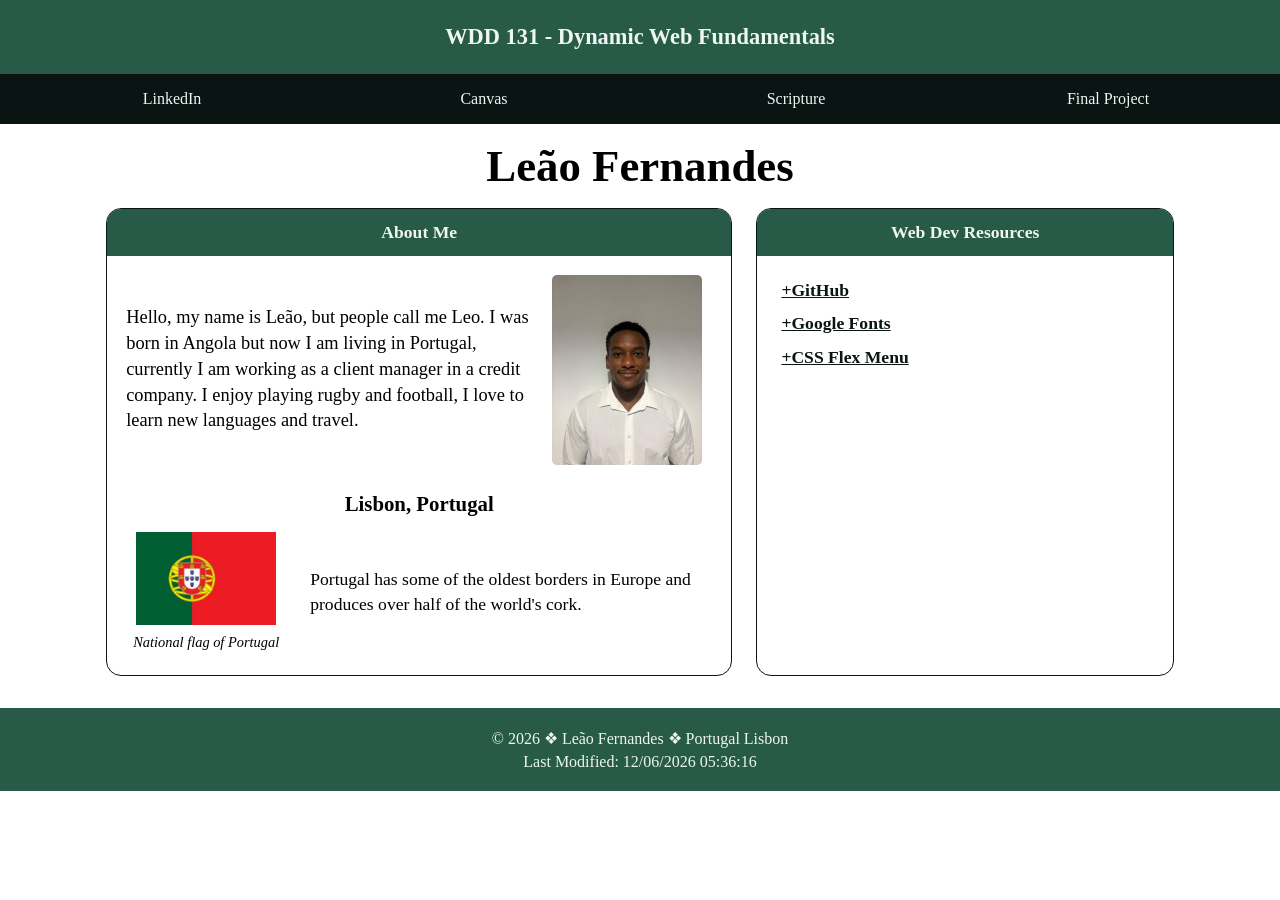
==== index.html @ 3b1e48b4 "Index page" ====
<!DOCTYPE html>
<html lang="en">

<head>
    <meta charset="UTF-8">
    <meta name="viewport" content="width=device-width, initial-scale=1.0">

    <title>WDD 131 - Dynamic Web Fundamentals - Leão Fernandes</title>

    <meta name="description" content="WDD 131 - Dynamic Web Fundamentals - Leão Fernandes - Personal page and projects">

    <meta name="author" content="Leão Fernandes">

    <link rel="stylesheet" href="./styles/base.css">

    <script defer src="scripts/getdates.js"></script>
</head>

<body>

    <header>

        <span id="course-title">
            WDD 131 - Dynamic Web Fundamentals
        </span>

        <nav>
            <a href="">LinkedIn</a>

            <a href="https://byupw.instructure.com/">
                Canvas
            </a>

            <a href="https://www.churchofjesuschrist.org/study/scriptures/bofm/1-ne/3?lang=eng&id=p7#p7">
                Scripture
            </a>

            <a href="">
                Final Project
            </a>
        </nav>

    </header>


    <main>

        <h1>Leão Fernandes</h1>

        <section class="cards">

            <!-- ABOUT ME CARD -->
            <section class="card">

                <h3 class="headercard">
                    About Me
                </h3>

                <div class="about-content">

                    <p>
                        Hello, my name is Leão, but people call me Leo.
                        I was born in Angola but now I am living in Portugal,
                        currently I am working as a client manager in a credit
                        company. I enjoy playing rugby and football, I love to
                        learn new languages and travel.
                    </p>

                    <img src="./images/selfpicture.jpg" alt="Personal photo of the author of the website">

                </div>


                <h3 class="country-title">
                    Lisbon, Portugal
                </h3>


                <div class="country-content">

                    <figure>

                        <img src="./images/Flag_of_Portugal_(official).svg.jpg" alt="Portugal national flag">

                        <figcaption>
                            National flag of Portugal
                        </figcaption>

                    </figure>


                    <p>
                        Portugal has some of the oldest borders in Europe
                        and produces over half of the world's cork.
                    </p>

                </div>

            </section>


            <!-- WEB RESOURCES CARD -->
            <section class="card">

                <h3 class="headercard">
                    Web Dev Resources
                </h3>

                <div class="resources">

                    <a href="https://github.com/">
                        +GitHub
                    </a>

                    <a href="https://fonts.google.com/">
                        +Google Fonts
                    </a>

                    <a href="https://codepen.io/BYU-Idaho/pen/azoRxXX">
                        +CSS Flex Menu
                    </a>

                </div>

            </section>

        </section>

    </main>


    <footer>

        <p>
            © <span id="currentyear">2026</span>
            ❖ Leão Fernandes ❖ Portugal Lisbon
        </p>

        <p id="lastModified"></p>

    </footer>


    <script>
        document.getElementById("lastModified").textContent =
            `Last Modified: ${document.lastModified}`;
    </script>

</body>

</html>
---- styles/base.css ----
* {
    padding: 0;
    margin: 0;
    box-sizing: border-box;
}


:root {
    --primary-color: #285A48;
    --secondary-color: #eef6f2;
    --third-color: #091413;
    --font-family: 'Times New Roman', Times, serif;
}


/* ---------------- HEADER ---------------- */

header {
    background-color: var(--primary-color);
    color: var(--secondary-color);

    text-align: center;

    padding-top: 1.5rem;
}


#course-title {
    display: block;

    font-family: var(--font-family);
    font-size: 1.4rem;
    font-weight: bold;

    padding-bottom: 1.5rem;
}


nav {
    background-color: var(--third-color);

    display: grid;
    grid-template-columns: repeat(4, 1fr);

    padding: 1rem;

    font-family: var(--font-family);
}


nav a {
    color: var(--secondary-color);

    text-decoration: none;

    font-size: 1rem;
}


nav a:hover {
    text-decoration: underline;
}


/* ---------------- MAIN ---------------- */

main {
    background-color: white;

    padding-bottom: 2rem;

    text-align: center;
}


main h1 {
    font-family: var(--font-family);

    font-size: 2.8rem;

    padding: 1rem 0;
}


/* ---------------- CARDS ---------------- */

.cards {
    max-width: 1100px;

    margin: 0 auto;

    display: grid;

    grid-template-columns: 1.5fr 1fr;

    gap: 1.5rem;

    padding: 0 1rem;
}


.card {
    border: 1px solid var(--third-color);

    border-radius: 15px;

    overflow: hidden;

    min-height: 300px;

    font-family: var(--font-family);
}


/* ---------------- CARD HEADER ---------------- */

.headercard {
    background-color: var(--primary-color);

    color: var(--secondary-color);

    padding: 0.8rem;

    font-size: 1.1rem;

    text-align: center;
}


/* ---------------- ABOUT SECTION ---------------- */

.about-content {
    display: grid;

    grid-template-columns: 1fr 160px;

    align-items: center;

    gap: 1rem;

    padding: 1.2rem;
}


.about-content p {
    font-size: 1.15rem;

    line-height: 1.4;

    text-align: left;
}


.about-content img {
    width: 150px;

    height: 190px;

    object-fit: cover;

    border-radius: 5px;
}


/* ---------------- COUNTRY ---------------- */

.country-title {
    font-size: 1.3rem;

    margin: 0.5rem 0 1rem;
}


.country-content {
    display: grid;

    grid-template-columns: 160px 1fr;

    align-items: center;

    gap: 1.5rem;

    padding: 0 1.2rem 1.5rem;
}


.country-content figure {
    text-align: center;
}


.country-content img {
    width: 140px;

    height: auto;

    border-radius: 0;
}


.country-content figcaption {
    font-size: 0.9rem;

    font-style: italic;

    margin-top: 0.3rem;
}


.country-content p {
    font-size: 1.1rem;

    line-height: 1.4;

    text-align: left;
}


/* ---------------- RESOURCES ---------------- */

.resources {
    display: flex;

    flex-direction: column;

    align-items: flex-start;

    gap: 0.8rem;

    padding: 1.5rem;

    font-size: 1.1rem;
}


.resources a {
    color: var(--third-color);

    font-weight: bold;
}


.resources a:hover {
    color: var(--primary-color);
}


/* ---------------- FOOTER ---------------- */

footer {
    background-color: var(--primary-color);

    color: var(--secondary-color);

    text-align: center;

    padding: 1rem;

    font-family: var(--font-family);

    font-size: 1rem;
}


footer p {
    margin: 0.3rem;
}
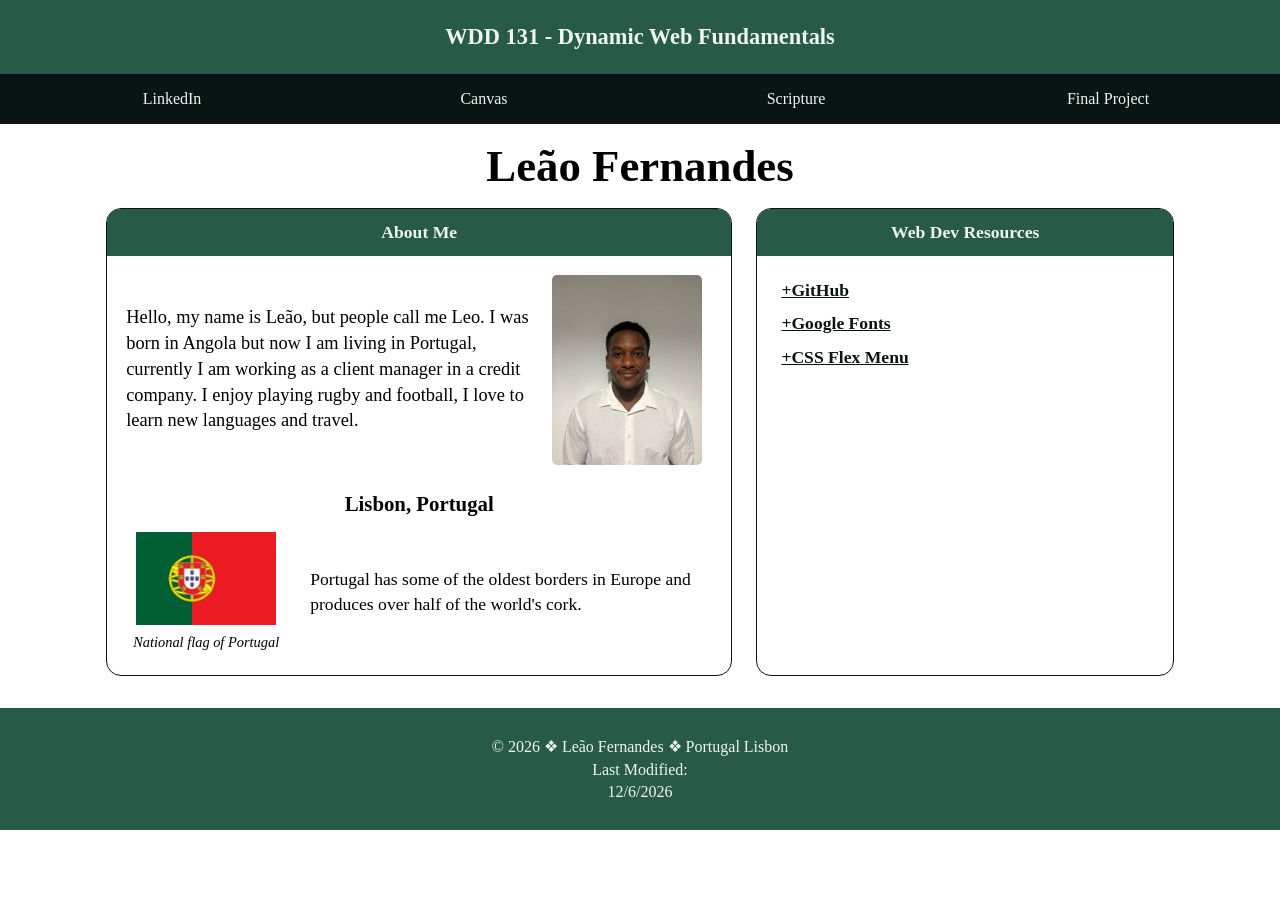
==== commit ab9eb4f5: "Index page" ====
--- a/index.html
+++ b/index.html
@@ -140,12 +140,6 @@
 
     </footer>
 
-
-    <script>
-        document.getElementById("lastModified").textContent =
-            `Last Modified: ${document.lastModified}`;
-    </script>
-
 </body>
 
 </html>
--- a/styles/base.css
+++ b/styles/base.css
@@ -254,7 +254,7 @@
 
     text-align: center;
 
-    padding: 1rem;
+    padding: 1.5rem;
 
     font-family: var(--font-family);
 
